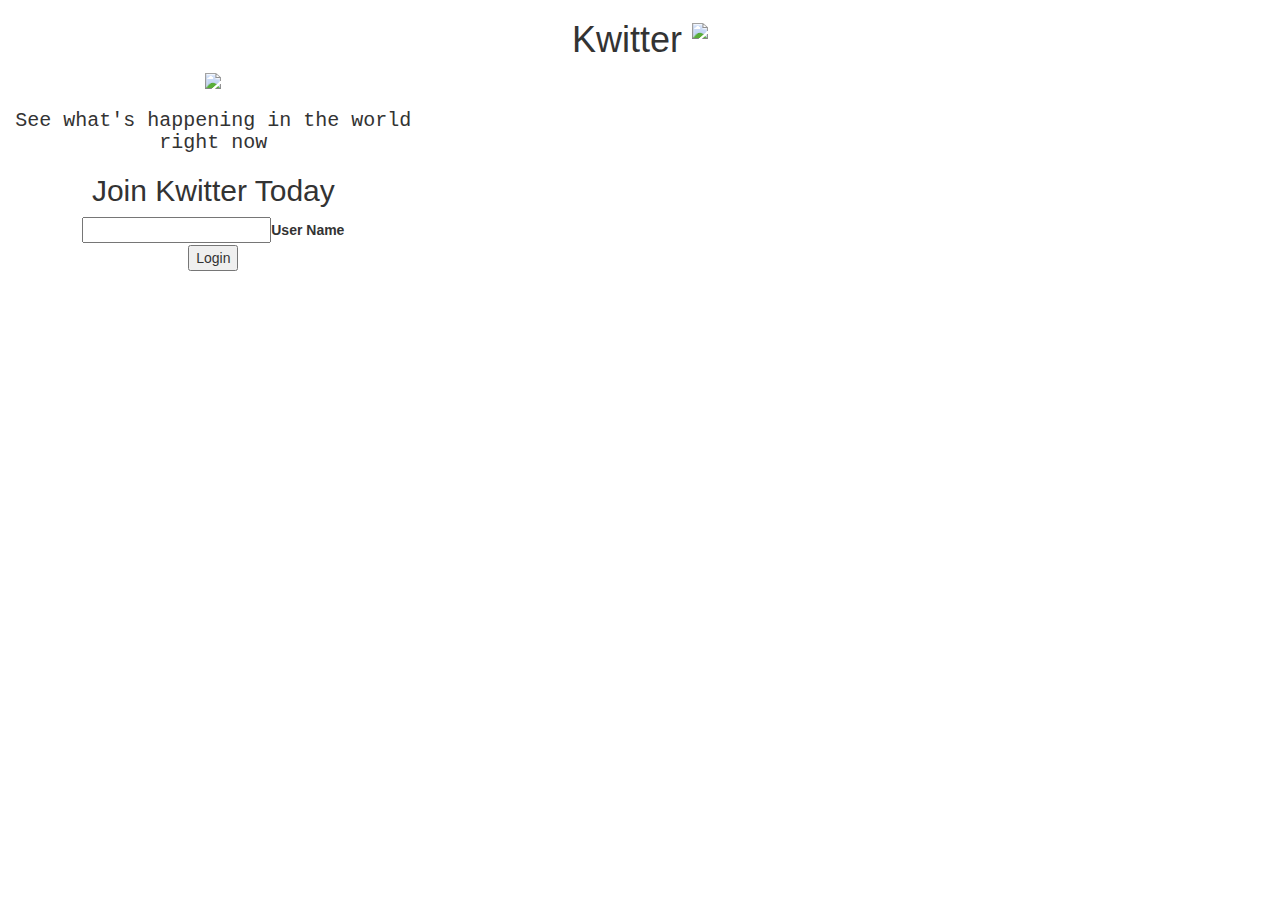
==== index.html @ 52878dce "Add files via upload" ====
<!DOCTYPE html>
<html>
<head>
	<title>Kwitter</title>
<meta charset="UTF-8">
<link href="https://fonts.googleapis.com/css?family=Yeon+Sung&display=swap" rel="stylesheet">
<meta name="viewport" content="width=device-width, initial-scale=1">

<link rel="stylesheet" href="https://maxcdn.bootstrapcdn.com/bootstrap/3.4.0/css/bootstrap.min.css">
<script src="https://ajax.googleapis.com/ajax/libs/jquery/3.4.1/jquery.min.js"></script>
<script src="https://maxcdn.bootstrapcdn.com/bootstrap/3.4.0/js/bootstrap.min.js"></script>

<link rel="shortcut icon" type="image/png" href="m2.png">

<link rel="stylesheet" type="text/css" href="kwitterstyle.css">
<script src="kwitter.js"></script>
</head>
<body>
<center>

	<h1 class="header">	
		Kwitter	
		<sup><img src="m2.png"></sup>
	</h1>

	<div class="login-wrapper col-lg-4 col-sm-4 col-xs-12">
	<div class="form">
		  <img src="logo.png" >
		  <h1 style="font-size: 20px; font-family: 'Courier New', Courier, monospace;">See what's happening in the world right now</h1>
		  <h2 style="font-family: 'Gill Sans', 'Gill Sans MT', Calibri, 'Trebuchet MS', sans-serif;">Join Kwitter Today</h2>
		  <div class="input-group">
			<input type="text" name="loginUser" id="user_name" required>
			<label for="user_name">User Name</label>
		  </div>
		  <button id="login_button" onclick="adduser()" class="submit-btn">Login</button>
	</div>
</center>
</body>
</html>
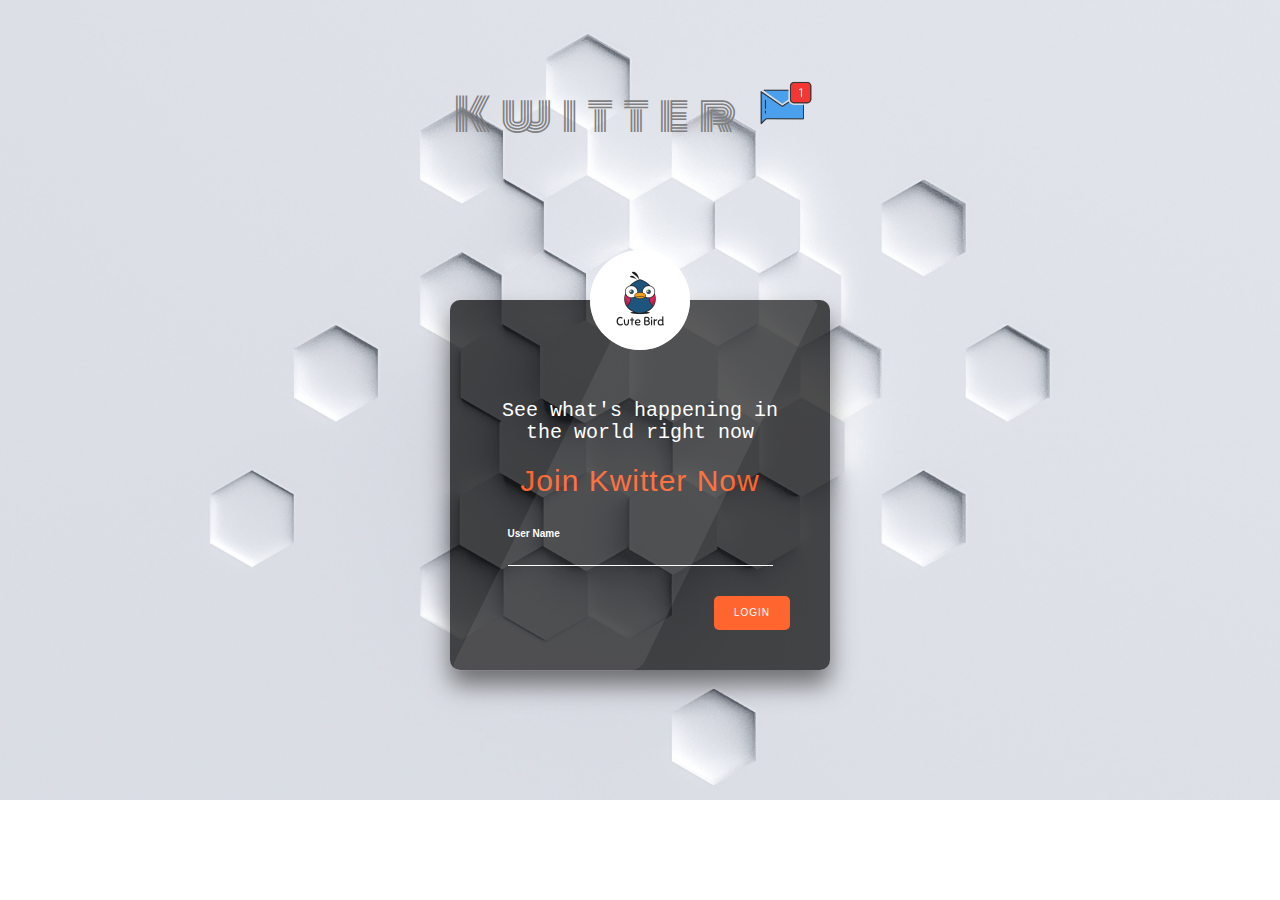
==== commit b73ce6b2: "Add files via upload" ====
--- a/index.html
+++ b/index.html
@@ -7,6 +7,14 @@
 <meta name="viewport" content="width=device-width, initial-scale=1">
 
 <link rel="stylesheet" href="https://maxcdn.bootstrapcdn.com/bootstrap/3.4.0/css/bootstrap.min.css">
+
+<link rel="preconnect" href="https://fonts.googleapis.com">
+<link rel="preconnect" href="https://fonts.gstatic.com" crossorigin>
+<link href="https://fonts.googleapis.com/css2?family=Monoton&display=swap" rel="stylesheet">
+
+<link rel="preconnect" href="https://fonts.googleapis.com">
+<link rel="preconnect" href="https://fonts.gstatic.com" crossorigin>
+<link href="https://fonts.googleapis.com/css2?family=Aclonica&family=Monoton&display=swap" rel="stylesheet">
 <script src="https://ajax.googleapis.com/ajax/libs/jquery/3.4.1/jquery.min.js"></script>
 <script src="https://maxcdn.bootstrapcdn.com/bootstrap/3.4.0/js/bootstrap.min.js"></script>
 
@@ -27,7 +35,7 @@
 	<div class="form">
 		  <img src="logo.png" >
 		  <h1 style="font-size: 20px; font-family: 'Courier New', Courier, monospace;">See what's happening in the world right now</h1>
-		  <h2 style="font-family: 'Gill Sans', 'Gill Sans MT', Calibri, 'Trebuchet MS', sans-serif;">Join Kwitter Today</h2>
+		  <h2 style="font-family: 'Gill Sans', 'Gill Sans MT', Calibri, 'Trebuchet MS', sans-serif;">Join Kwitter Now</h2>
 		  <div class="input-group">
 			<input type="text" name="loginUser" id="user_name" required>
 			<label for="user_name">User Name</label>
--- a/kwitterstyle.css
+++ b/kwitterstyle.css
@@ -0,0 +1,111 @@
+* {
+    margin: 0;
+    padding: 0;
+    box-sizing: border-box;
+  }
+  body {
+    background: url('bg.jpg') no-repeat center;
+    background-size: cover;
+    font-family: sans-serif;
+  }
+  .login-wrapper {
+    height: 70vh;
+    width: 100vw;
+    display: flex;
+    justify-content: center;
+    align-items: center;
+  }
+  .form {
+    position: relative;
+    width: 100%;
+    max-width: 380px;
+    padding: 80px 40px 40px;
+    background: rgba(0,0,0,0.7);
+    border-radius: 10px;
+    color: #fff;
+    box-shadow: 0 15px 25px rgba(0,0,0,0.5);
+  }
+  .form::before {
+    content:'';
+    position: absolute;
+    top: 0;
+    left: 0;
+    width: 50%;
+    height: 100%;
+    background: rgba(255,255,255, 0.08);
+    transform: skewX(-26deg);
+    transform-origin: bottom left;
+    border-radius: 10px;
+    pointer-events: none;
+  }
+  .form img {
+    position: absolute;
+    top: -50px;
+    left: calc(50% - 50px);
+    width: 100px;
+    background: rgba(255,255,255, 0.8);
+    border-radius: 50%;
+  }
+  .form h2 {
+    text-align: center;
+    letter-spacing: 1px;
+    margin-bottom: 2rem;
+    color: #ff652f;
+  }
+  .form .input-group {
+    position: relative;
+  }
+  .form .input-group input {
+    width: 100%;
+    padding: 10px 0;
+    font-size: 2rem;
+    letter-spacing: 1px;
+    margin-bottom: 30px;
+    border: none;
+    border-bottom: 1px solid #fff;
+    outline: none;
+    background-color: transparent;
+    color: inherit;
+  }
+  .form .input-group label {
+    position: absolute;
+    top: 0;
+    left: 0;
+    padding: 10px 0;
+    font-size: 1rem;
+    pointer-events: none;
+    transition: .3s ease-out;
+  }
+  .form .input-group input:focus + label,
+  .form .input-group input:valid + label {
+    transform: translateY(-18px);
+    color: #ff652f;
+    font-size: .8rem;
+  }
+  .submit-btn {
+    display: block;
+    margin-left: auto;
+    border: none;
+    outline: none;
+    background: #ff652f;
+    font-size: 1rem;
+    text-transform: uppercase;
+    letter-spacing: 1px;
+    padding: 10px 20px;
+    border-radius: 5px;
+    cursor: pointer;
+  }
+
+.header
+{
+	color: grey;
+  font-family: 'Monoton', cursive;
+  font-weight: 550;
+  font-size: 45px;
+  letter-spacing: 10px;
+  margin-top: 80px;
+}
+.header img
+{
+	width: 80px;margin-left: -15px;
+}
